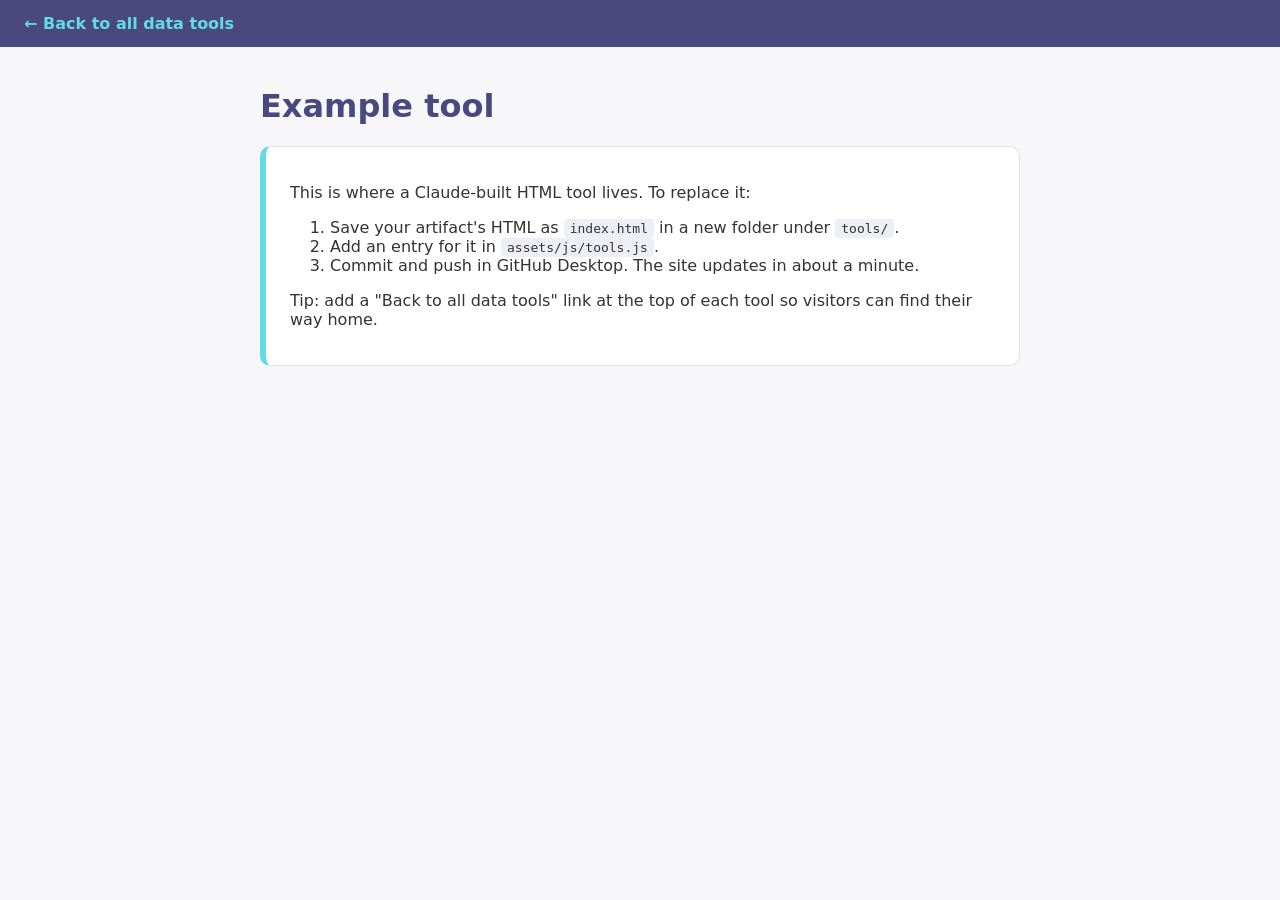
==== tools/example-tool/index.html @ 78a1e1c1 "Initial commit" ====
<!DOCTYPE html>
<html lang="en">
<head>
  <meta charset="UTF-8">
  <meta name="viewport" content="width=device-width, initial-scale=1.0">
  <title>Example Tool | Central Pines Regional Data Center</title>
  <style>
    body { font-family: "proxima-nova", "Poppins", system-ui, sans-serif; color: #333; margin: 0; background: #F7F7FA; }
    header { background: #49497F; color: #fff; padding: 14px 24px; }
    header a { color: #64DAE6; text-decoration: none; font-weight: 600; }
    main { max-width: 760px; margin: 40px auto; padding: 0 24px; }
    h1 { color: #49497F; }
    code { background: #EEEEF6; padding: 2px 6px; border-radius: 4px; }
    .box { background: #fff; border: 1px solid #E2E2EA; border-left: 6px solid #64DAE6; border-radius: 10px; padding: 20px 24px; }
  </style>
</head>
<body>
  <header><a href="../../">← Back to all data tools</a></header>
  <main>
    <h1>Example tool</h1>
    <div class="box">
      <p>This is where a Claude-built HTML tool lives. To replace it:</p>
      <ol>
        <li>Save your artifact's HTML as <code>index.html</code> in a new folder under <code>tools/</code>.</li>
        <li>Add an entry for it in <code>assets/js/tools.js</code>.</li>
        <li>Commit and push in GitHub Desktop. The site updates in about a minute.</li>
      </ol>
      <p>Tip: add a "Back to all data tools" link at the top of each tool so visitors can find their way home.</p>
    </div>
  </main>
</body>
</html>
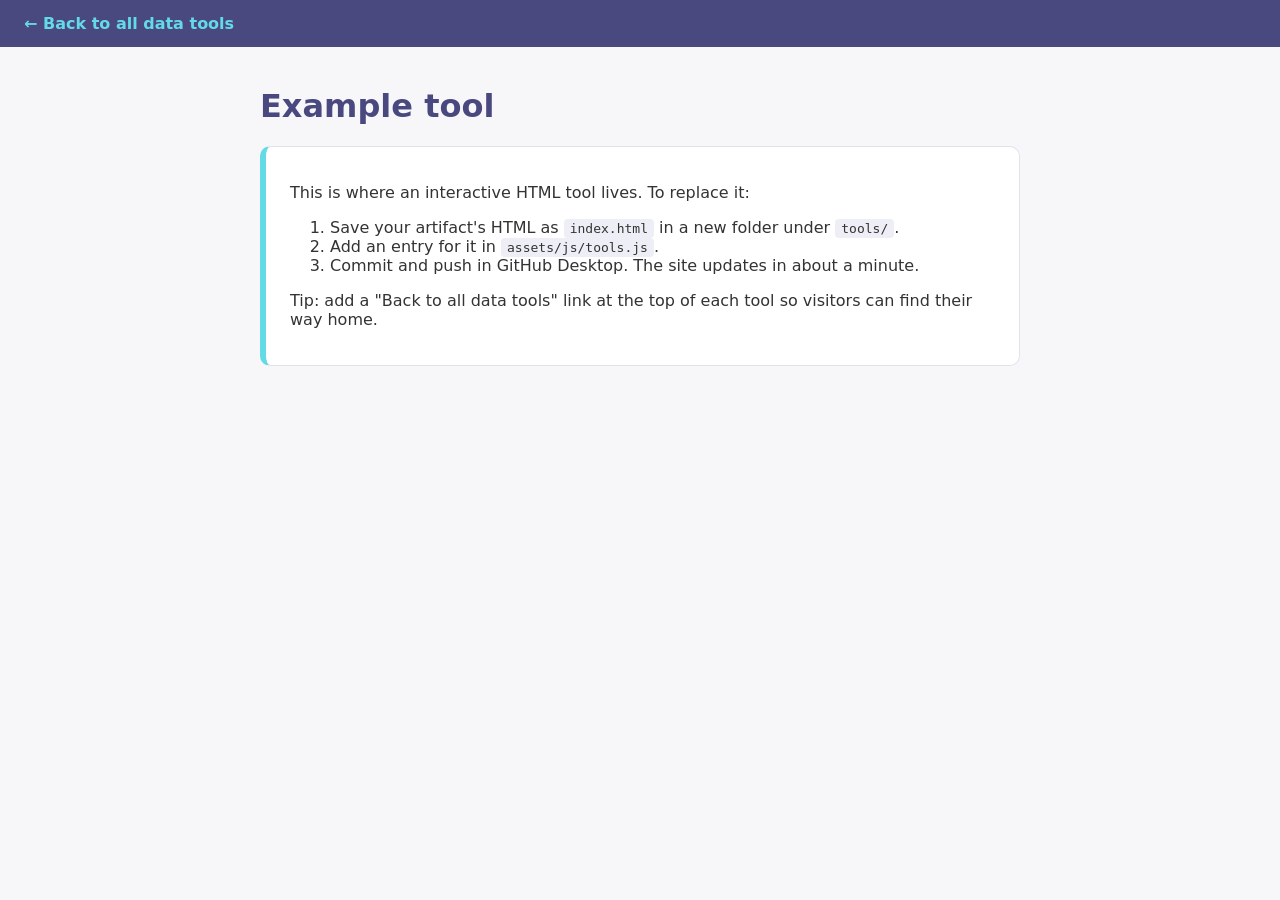
==== commit 4112f0b7: "Update README and placeholder text" ====
--- a/tools/example-tool/index.html
+++ b/tools/example-tool/index.html
@@ -19,7 +19,7 @@
   <main>
     <h1>Example tool</h1>
     <div class="box">
-      <p>This is where a Claude-built HTML tool lives. To replace it:</p>
+      <p>This is where an interactive HTML tool lives. To replace it:</p>
       <ol>
         <li>Save your artifact's HTML as <code>index.html</code> in a new folder under <code>tools/</code>.</li>
         <li>Add an entry for it in <code>assets/js/tools.js</code>.</li>
